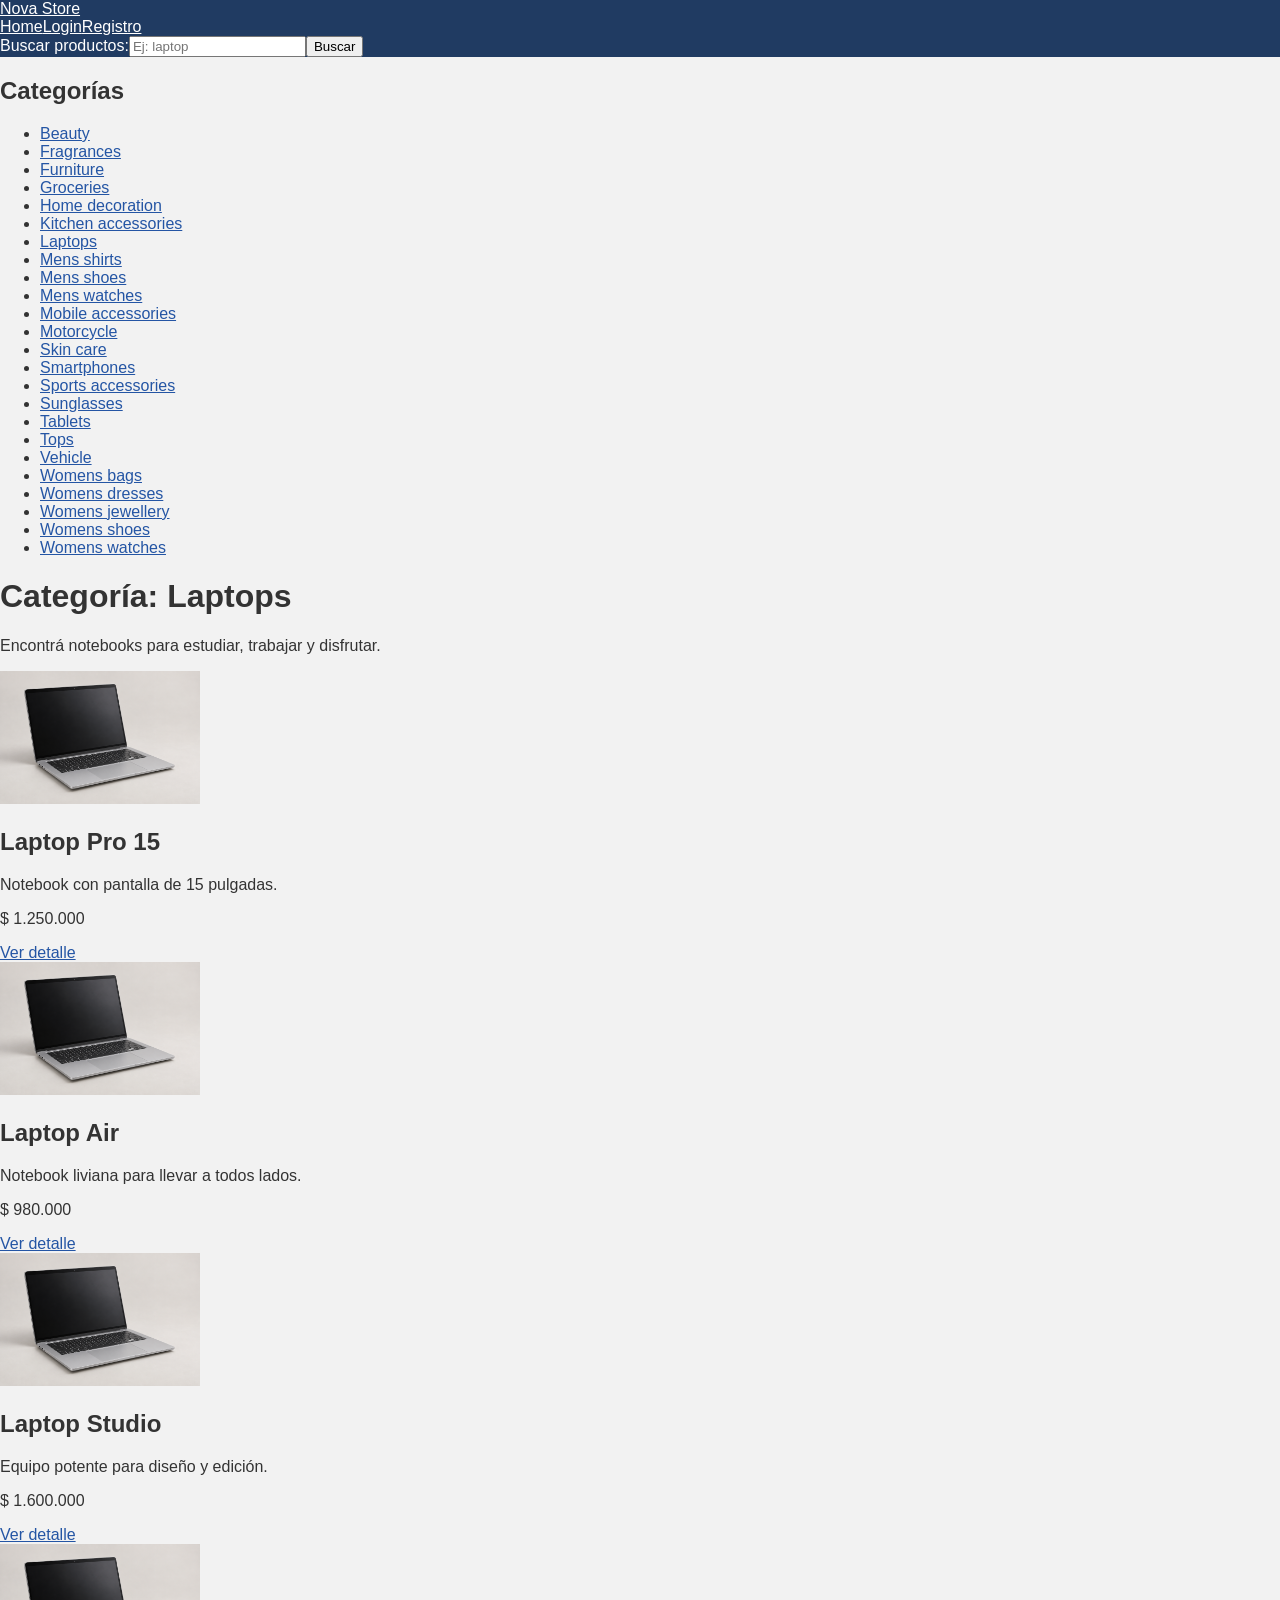
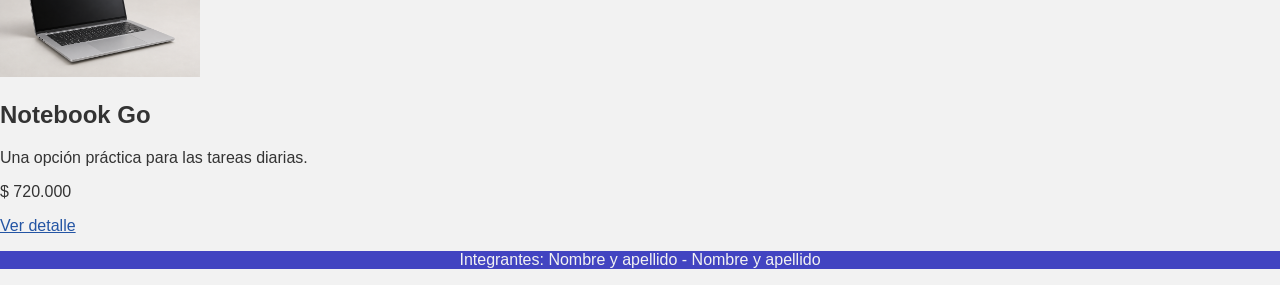
==== WEB/category.html @ fed3ddca "CSS" ====
<!DOCTYPE html>
<html lang="es">
<head>
    <meta charset="UTF-8">
    <meta name="viewport" content="width=device-width, initial-scale=1.0">
    <link rel="stylesheet" href="../style.css">
    <title>Nova Store - Categoría</title>
</head>
<body>
    <header>
        <a href="index.html">Nova Store</a>
        <nav><a href="index.html">Home</a><a href="login.html">Login</a><a href="register.html">Registro</a></nav>
        <form action="search-results.html" method="get"><label for="buscador">Buscar productos:</label><input type="text" id="buscador" name="busqueda" placeholder="Ej: laptop"><button type="submit">Buscar</button></form>
    </header>
    <nav>
        <h2>Categorías</h2>
        <ul><li><a href="category.html">Beauty</a></li><li><a href="category.html">Fragrances</a></li><li><a href="category.html">Furniture</a></li><li><a href="category.html">Groceries</a></li><li><a href="category.html">Home decoration</a></li><li><a href="category.html">Kitchen accessories</a></li><li><a href="category.html">Laptops</a></li><li><a href="category.html">Mens shirts</a></li><li><a href="category.html">Mens shoes</a></li><li><a href="category.html">Mens watches</a></li><li><a href="category.html">Mobile accessories</a></li><li><a href="category.html">Motorcycle</a></li><li><a href="category.html">Skin care</a></li><li><a href="category.html">Smartphones</a></li><li><a href="category.html">Sports accessories</a></li><li><a href="category.html">Sunglasses</a></li><li><a href="category.html">Tablets</a></li><li><a href="category.html">Tops</a></li><li><a href="category.html">Vehicle</a></li><li><a href="category.html">Womens bags</a></li><li><a href="category.html">Womens dresses</a></li><li><a href="category.html">Womens jewellery</a></li><li><a href="category.html">Womens shoes</a></li><li><a href="category.html">Womens watches</a></li></ul>
    </nav>
    <main>
        <h1>Categoría: Laptops</h1>
        <p>Encontrá notebooks para estudiar, trabajar y disfrutar.</p>
        <section class="productos">
            <article><img src="images/laptop.png" alt="Laptop Pro 15"><h2>Laptop Pro 15</h2><p>Notebook con pantalla de 15 pulgadas.</p><p>$ 1.250.000</p><a href="product.html">Ver detalle</a></article>
            <article><img src="images/laptop.png" alt="Laptop Air"><h2>Laptop Air</h2><p>Notebook liviana para llevar a todos lados.</p><p>$ 980.000</p><a href="product.html">Ver detalle</a></article>
            <article><img src="images/laptop.png" alt="Laptop Studio"><h2>Laptop Studio</h2><p>Equipo potente para diseño y edición.</p><p>$ 1.600.000</p><a href="product.html">Ver detalle</a></article>
            <article><img src="images/laptop.png" alt="Notebook Go"><h2>Notebook Go</h2><p>Una opción práctica para las tareas diarias.</p><p>$ 720.000</p><a href="product.html">Ver detalle</a></article>
        </section>
    </main>
    <footer><p>Integrantes: Nombre y apellido - Nombre y apellido</p></footer>
</body>
</html>
---- style.css ----
body {
    font-family: Arial, sans-serif;
    background-color: #f2f2f2;
    color: #333;
    margin: 0;
}


header {
    background-color: #203b62;
    color: white;
}

header a {
    color: white;
}

a {
    color: #2455a4;
}

Productos

article {
    background-color: white;
    padding: 15px;
}

img {
    width: 200px;
    max-width: 100%;
}


footer {
    background-color: #4244c1;
    text-align: center;
    color: #f2f2f2;
}
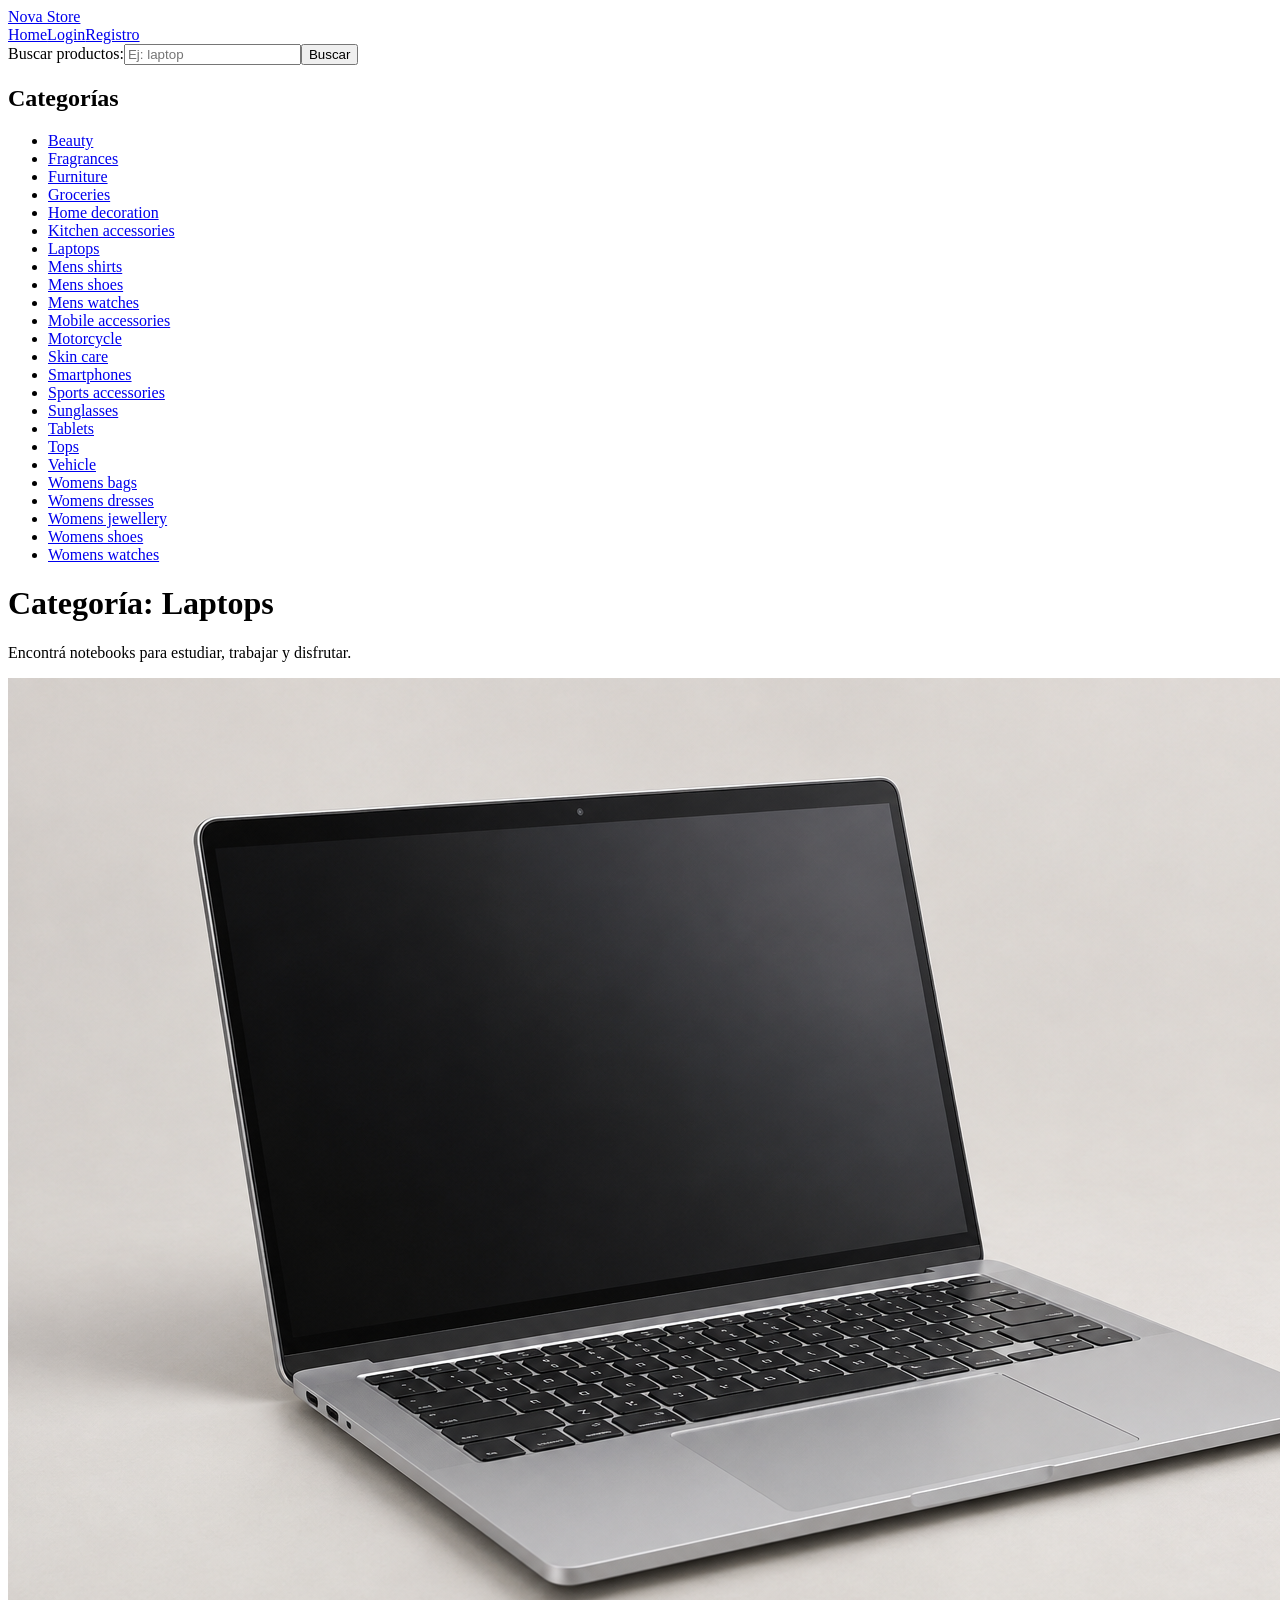
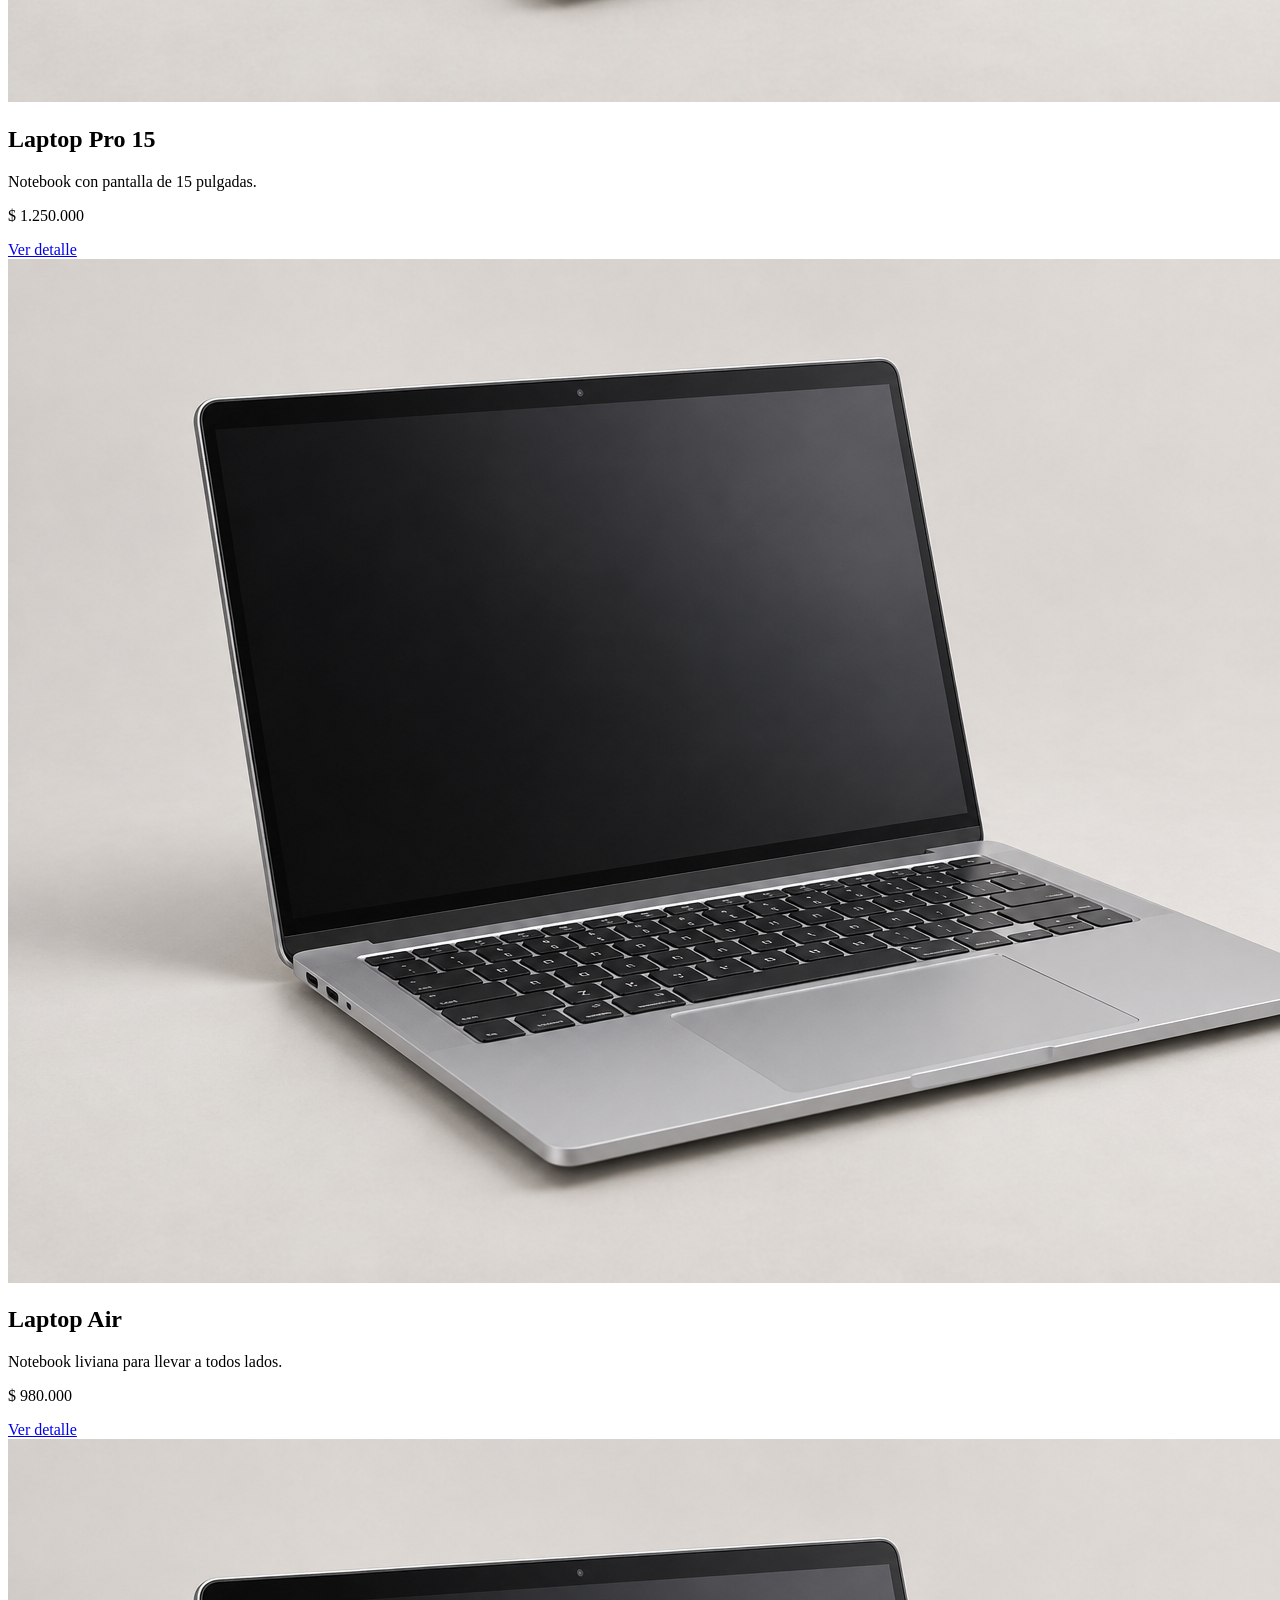
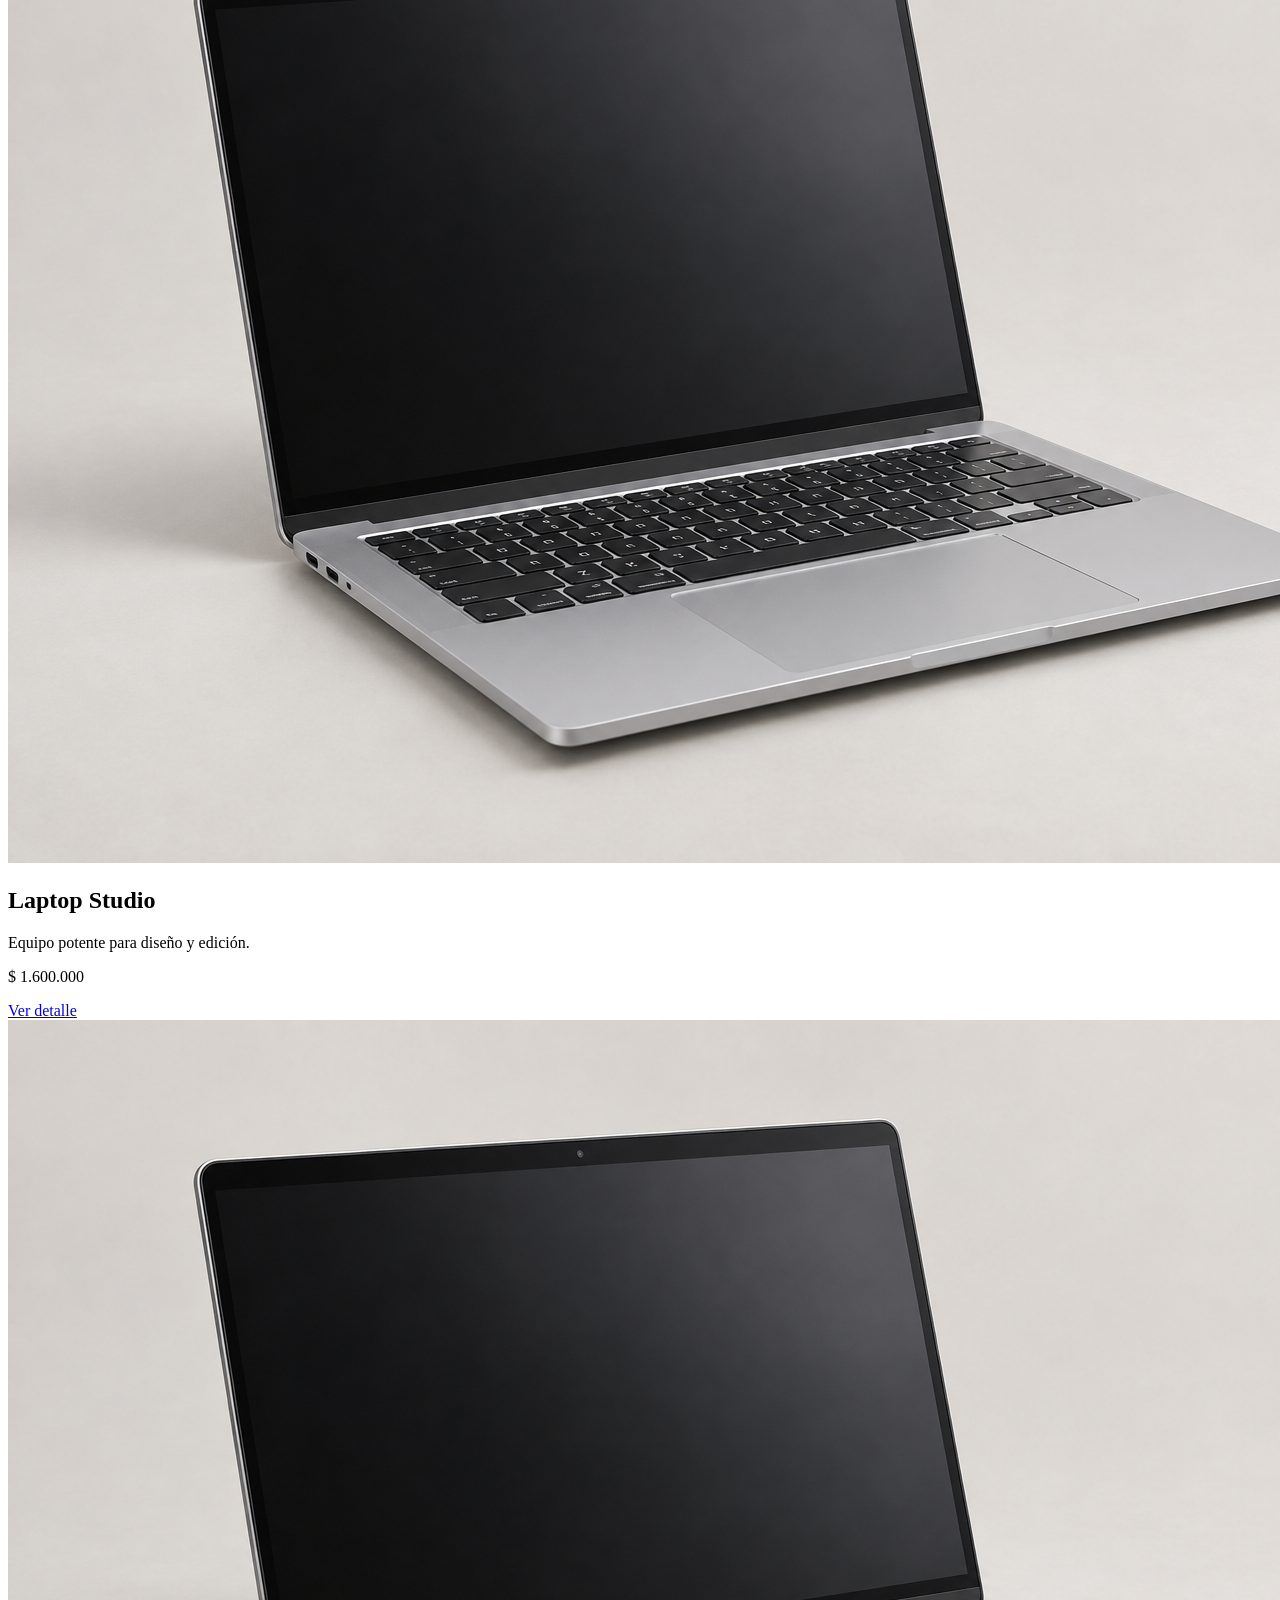
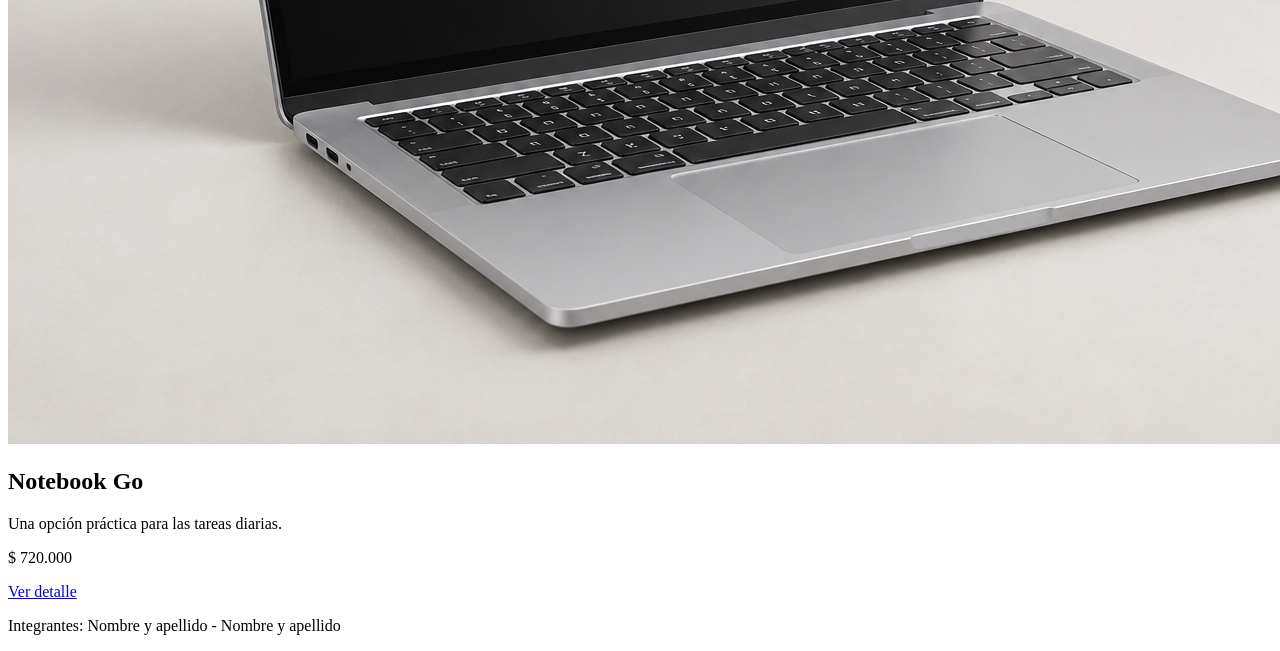
==== commit 34a5bb86: "ACOMODANDO" ====
--- a/WEB/category.html
+++ b/WEB/category.html
@@ -1,31 +1,79 @@
 <!DOCTYPE html>
 <html lang="es">
+
 <head>
     <meta charset="UTF-8">
     <meta name="viewport" content="width=device-width, initial-scale=1.0">
-    <link rel="stylesheet" href="../style.css">
+    <link rel="stylesheet" href="/Users/scazzuso/Downloads/UDESALOCODEA-main/WEB/style.css">
     <title>Nova Store - Categoría</title>
 </head>
+
 <body>
     <header>
         <a href="index.html">Nova Store</a>
         <nav><a href="index.html">Home</a><a href="login.html">Login</a><a href="register.html">Registro</a></nav>
-        <form action="search-results.html" method="get"><label for="buscador">Buscar productos:</label><input type="text" id="buscador" name="busqueda" placeholder="Ej: laptop"><button type="submit">Buscar</button></form>
+        <form action="search-results.html" method="get"><label for="buscador">Buscar productos:</label><input
+                type="text" id="buscador" name="busqueda" placeholder="Ej: laptop"><button type="submit">Buscar</button>
+        </form>
     </header>
     <nav>
         <h2>Categorías</h2>
-        <ul><li><a href="category.html">Beauty</a></li><li><a href="category.html">Fragrances</a></li><li><a href="category.html">Furniture</a></li><li><a href="category.html">Groceries</a></li><li><a href="category.html">Home decoration</a></li><li><a href="category.html">Kitchen accessories</a></li><li><a href="category.html">Laptops</a></li><li><a href="category.html">Mens shirts</a></li><li><a href="category.html">Mens shoes</a></li><li><a href="category.html">Mens watches</a></li><li><a href="category.html">Mobile accessories</a></li><li><a href="category.html">Motorcycle</a></li><li><a href="category.html">Skin care</a></li><li><a href="category.html">Smartphones</a></li><li><a href="category.html">Sports accessories</a></li><li><a href="category.html">Sunglasses</a></li><li><a href="category.html">Tablets</a></li><li><a href="category.html">Tops</a></li><li><a href="category.html">Vehicle</a></li><li><a href="category.html">Womens bags</a></li><li><a href="category.html">Womens dresses</a></li><li><a href="category.html">Womens jewellery</a></li><li><a href="category.html">Womens shoes</a></li><li><a href="category.html">Womens watches</a></li></ul>
+        <ul>
+            <li><a href="category.html">Beauty</a></li>
+            <li><a href="category.html">Fragrances</a></li>
+            <li><a href="category.html">Furniture</a></li>
+            <li><a href="category.html">Groceries</a></li>
+            <li><a href="category.html">Home decoration</a></li>
+            <li><a href="category.html">Kitchen accessories</a></li>
+            <li><a href="category.html">Laptops</a></li>
+            <li><a href="category.html">Mens shirts</a></li>
+            <li><a href="category.html">Mens shoes</a></li>
+            <li><a href="category.html">Mens watches</a></li>
+            <li><a href="category.html">Mobile accessories</a></li>
+            <li><a href="category.html">Motorcycle</a></li>
+            <li><a href="category.html">Skin care</a></li>
+            <li><a href="category.html">Smartphones</a></li>
+            <li><a href="category.html">Sports accessories</a></li>
+            <li><a href="category.html">Sunglasses</a></li>
+            <li><a href="category.html">Tablets</a></li>
+            <li><a href="category.html">Tops</a></li>
+            <li><a href="category.html">Vehicle</a></li>
+            <li><a href="category.html">Womens bags</a></li>
+            <li><a href="category.html">Womens dresses</a></li>
+            <li><a href="category.html">Womens jewellery</a></li>
+            <li><a href="category.html">Womens shoes</a></li>
+            <li><a href="category.html">Womens watches</a></li>
+        </ul>
     </nav>
     <main>
         <h1>Categoría: Laptops</h1>
         <p>Encontrá notebooks para estudiar, trabajar y disfrutar.</p>
         <section class="productos">
-            <article><img src="images/laptop.png" alt="Laptop Pro 15"><h2>Laptop Pro 15</h2><p>Notebook con pantalla de 15 pulgadas.</p><p>$ 1.250.000</p><a href="product.html">Ver detalle</a></article>
-            <article><img src="images/laptop.png" alt="Laptop Air"><h2>Laptop Air</h2><p>Notebook liviana para llevar a todos lados.</p><p>$ 980.000</p><a href="product.html">Ver detalle</a></article>
-            <article><img src="images/laptop.png" alt="Laptop Studio"><h2>Laptop Studio</h2><p>Equipo potente para diseño y edición.</p><p>$ 1.600.000</p><a href="product.html">Ver detalle</a></article>
-            <article><img src="images/laptop.png" alt="Notebook Go"><h2>Notebook Go</h2><p>Una opción práctica para las tareas diarias.</p><p>$ 720.000</p><a href="product.html">Ver detalle</a></article>
+            <article><img src="images/laptop.png" alt="Laptop Pro 15">
+                <h2>Laptop Pro 15</h2>
+                <p>Notebook con pantalla de 15 pulgadas.</p>
+                <p>$ 1.250.000</p><a href="product.html">Ver detalle</a>
+            </article>
+            <article><img src="images/laptop.png" alt="Laptop Air">
+                <h2>Laptop Air</h2>
+                <p>Notebook liviana para llevar a todos lados.</p>
+                <p>$ 980.000</p><a href="product.html">Ver detalle</a>
+            </article>
+            <article><img src="images/laptop.png" alt="Laptop Studio">
+                <h2>Laptop Studio</h2>
+                <p>Equipo potente para diseño y edición.</p>
+                <p>$ 1.600.000</p><a href="product.html">Ver detalle</a>
+            </article>
+            <article><img src="images/laptop.png" alt="Notebook Go">
+                <h2>Notebook Go</h2>
+                <p>Una opción práctica para las tareas diarias.</p>
+                <p>$ 720.000</p><a href="product.html">Ver detalle</a>
+            </article>
         </section>
     </main>
-    <footer><p>Integrantes: Nombre y apellido - Nombre y apellido</p></footer>
+    <footer>
+        <p>Integrantes: Nombre y apellido - Nombre y apellido</p>
+    </footer>
 </body>
-</html>
+
+</html>
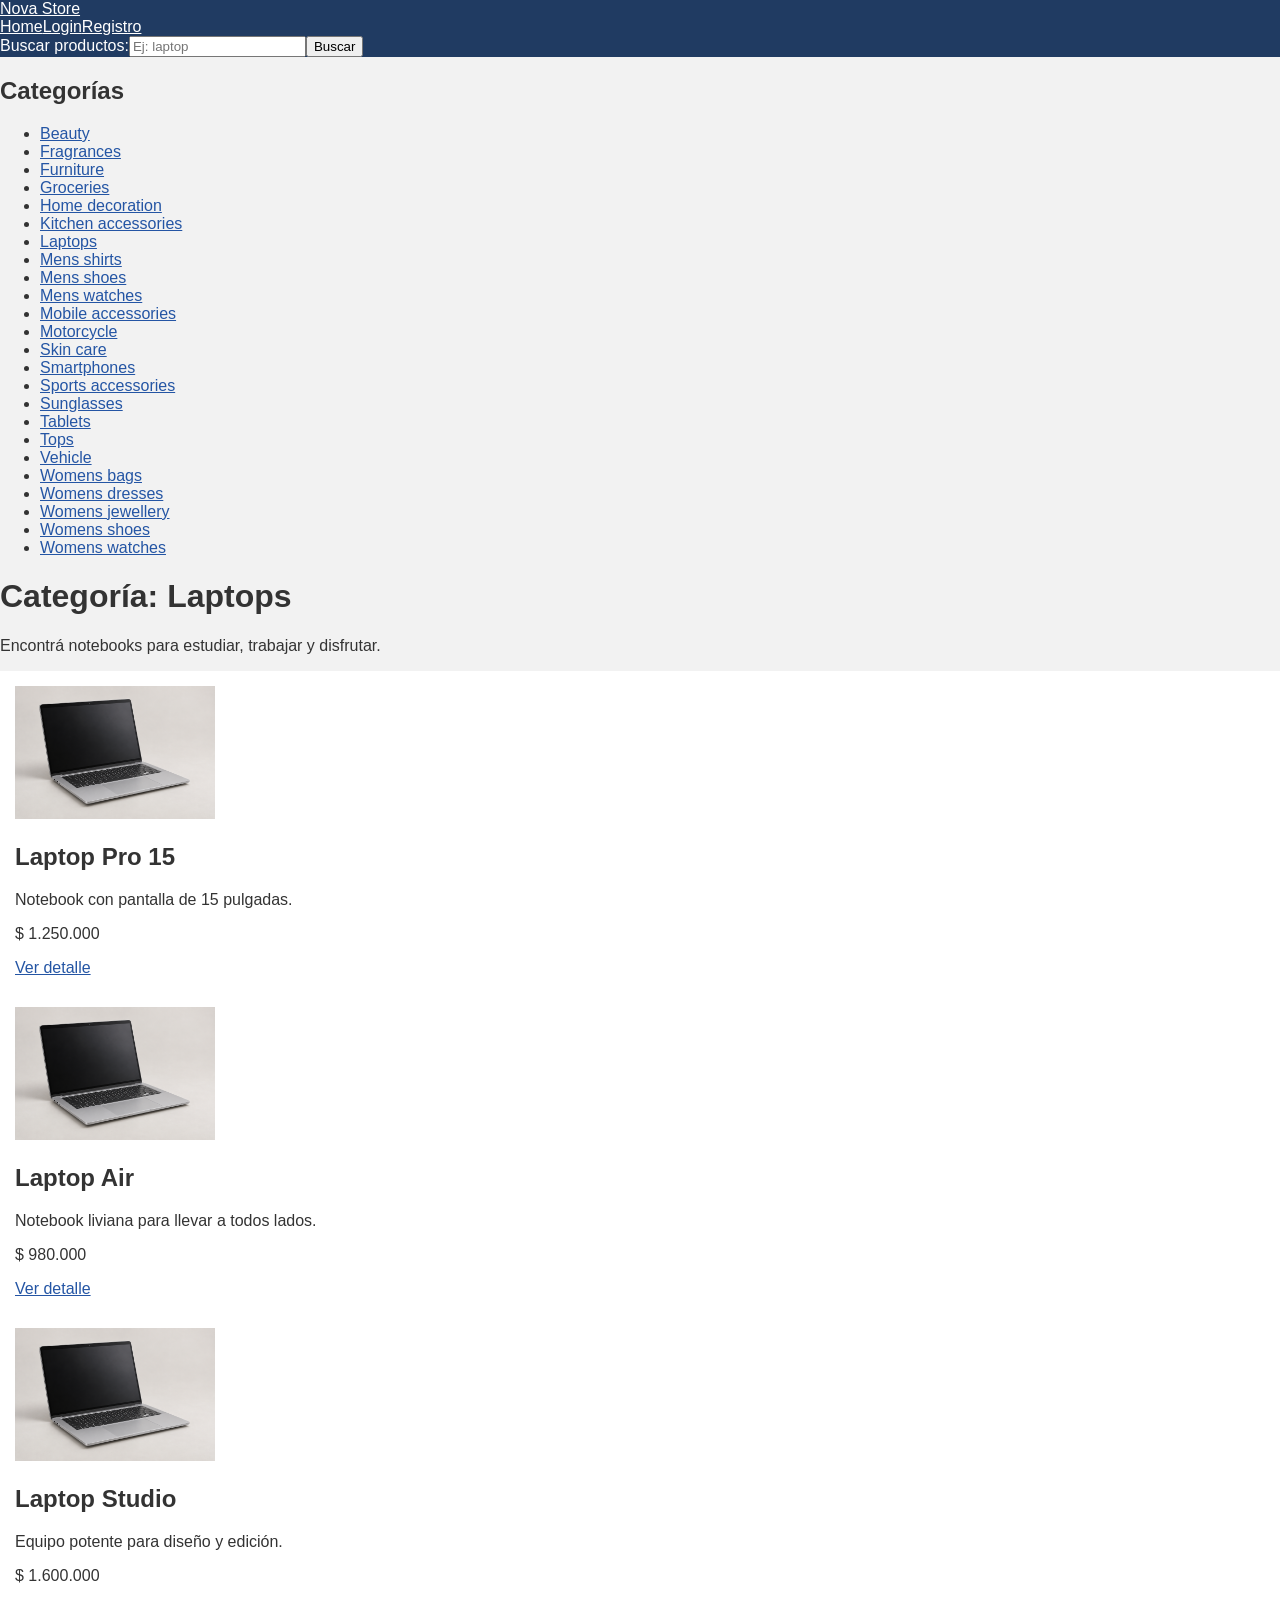
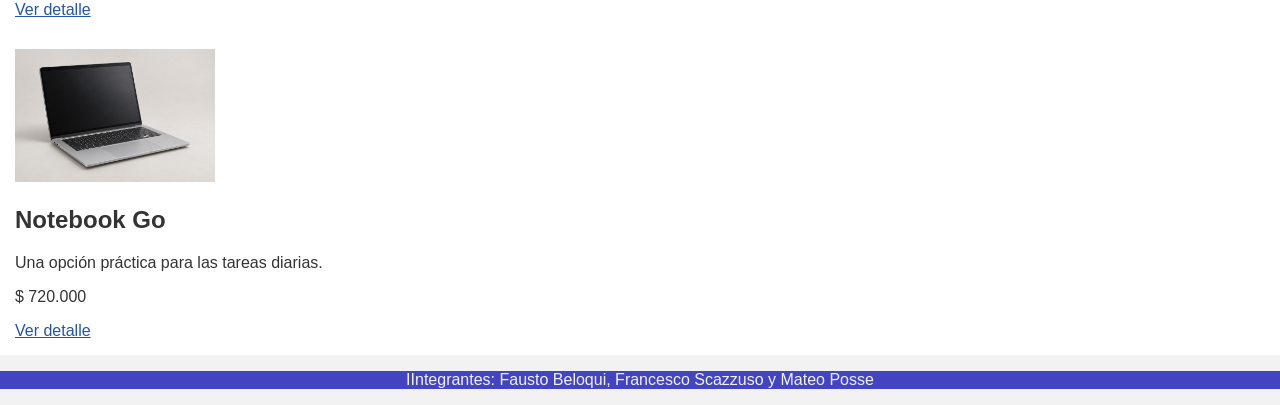
==== commit adc484f3: "Arregle los footer que estaban mal redactados" ====
--- a/WEB/category.html
+++ b/WEB/category.html
@@ -4,7 +4,7 @@
 <head>
     <meta charset="UTF-8">
     <meta name="viewport" content="width=device-width, initial-scale=1.0">
-    <link rel="stylesheet" href="/Users/scazzuso/Downloads/UDESALOCODEA-main/WEB/style.css">
+    <link rel="stylesheet" href="../style.css">
     <title>Nova Store - Categoría</title>
 </head>
 
@@ -72,7 +72,7 @@
         </section>
     </main>
     <footer>
-        <p>Integrantes: Nombre y apellido - Nombre y apellido</p>
+        <p>IIntegrantes: Fausto Beloqui, Francesco Scazzuso y Mateo Posse</p>
     </footer>
 </body>
 
--- a/style.css
+++ b/style.css
@@ -0,0 +1,39 @@
+
+body {
+    font-family: Arial, sans-serif;
+    background-color: #f2f2f2;
+    color: #333;
+    margin: 0;
+}
+
+
+header {
+    background-color: #203b62;
+    color: white;
+}
+
+header a {
+    color: white;
+}
+
+a {
+    color: #2455a4;
+}
+
+
+article {
+    background-color: white;
+    padding: 15px;
+}
+
+img {
+    width: 200px;
+    max-width: 100%;
+}
+
+
+footer {
+    background-color: #4244c1;
+    text-align: center;
+    color: #f2f2f2;
+}
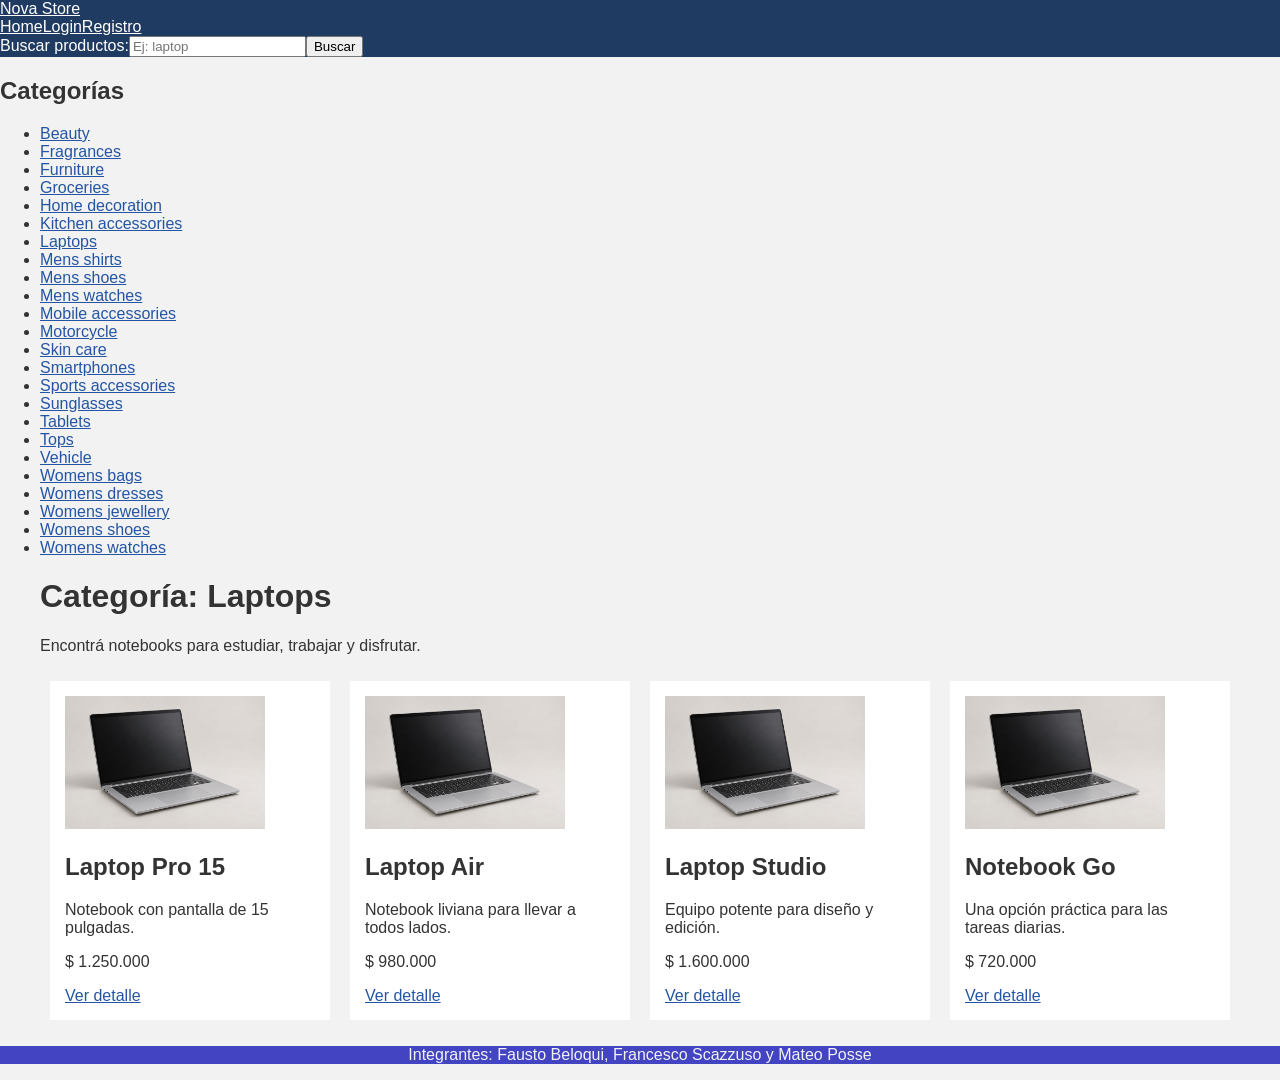
==== commit c51e3fcb: "Actualizo estilos y contenido de la tienda" ====
--- a/WEB/category.html
+++ b/WEB/category.html
@@ -4,7 +4,7 @@
 <head>
     <meta charset="UTF-8">
     <meta name="viewport" content="width=device-width, initial-scale=1.0">
-    <link rel="stylesheet" href="../style.css">
+    <link rel="stylesheet" href="style.css">
     <title>Nova Store - Categoría</title>
 </head>
 
@@ -72,8 +72,8 @@
         </section>
     </main>
     <footer>
-        <p>IIntegrantes: Fausto Beloqui, Francesco Scazzuso y Mateo Posse</p>
+        <p>Integrantes: Fausto Beloqui, Francesco Scazzuso y Mateo Posse</p>
     </footer>
 </body>
 
-</html>+</html>
--- a/WEB/style.css
+++ b/WEB/style.css
@@ -0,0 +1,55 @@
+
+body {
+    font-family: Arial, sans-serif;
+    background-color: #f2f2f2;
+    color: #333;
+    margin: 0;
+}
+
+
+header {
+    background-color: #203b62;
+    color: white;
+}
+
+header a {
+    color: white;
+}
+
+a {
+    color: #2455a4;
+}
+
+
+article {
+    background-color: white;
+    padding: 15px;
+}
+
+img {
+    width: 200px;
+    max-width: 100%;
+}
+
+
+footer {
+    background-color: #4244c1;
+    text-align: center;
+    color: #f2f2f2;
+}
+
+.productos {
+    display: flex;
+    flex-wrap: wrap;
+}
+
+.productos article {
+    width: 250px;
+    margin: 10px;
+    padding: 15px;
+}
+
+main {
+    width: 1200px;
+    margin: auto;
+}
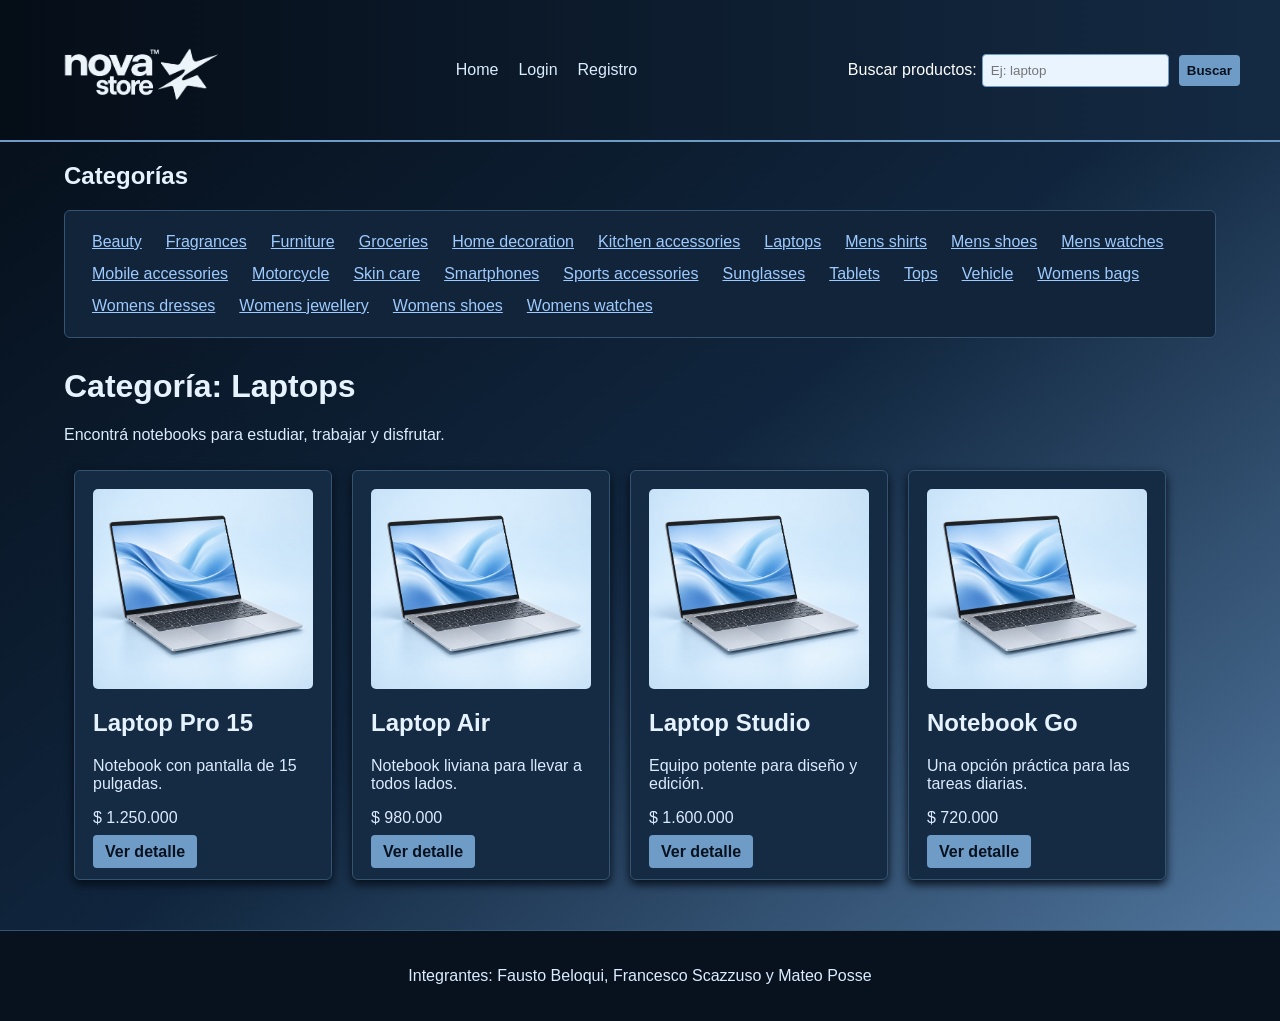
==== commit 02baaaa1: "Nova Store" ====
--- a/WEB/category.html
+++ b/WEB/category.html
@@ -49,22 +49,22 @@
         <h1>Categoría: Laptops</h1>
         <p>Encontrá notebooks para estudiar, trabajar y disfrutar.</p>
         <section class="productos">
-            <article><img src="images/laptop.png" alt="Laptop Pro 15">
+            <article><img src="images/laptop-nova.png" alt="Laptop Pro 15">
                 <h2>Laptop Pro 15</h2>
                 <p>Notebook con pantalla de 15 pulgadas.</p>
                 <p>$ 1.250.000</p><a href="product.html">Ver detalle</a>
             </article>
-            <article><img src="images/laptop.png" alt="Laptop Air">
+            <article><img src="images/laptop-nova.png" alt="Laptop Air">
                 <h2>Laptop Air</h2>
                 <p>Notebook liviana para llevar a todos lados.</p>
                 <p>$ 980.000</p><a href="product.html">Ver detalle</a>
             </article>
-            <article><img src="images/laptop.png" alt="Laptop Studio">
+            <article><img src="images/laptop-nova.png" alt="Laptop Studio">
                 <h2>Laptop Studio</h2>
                 <p>Equipo potente para diseño y edición.</p>
                 <p>$ 1.600.000</p><a href="product.html">Ver detalle</a>
             </article>
-            <article><img src="images/laptop.png" alt="Notebook Go">
+            <article><img src="images/laptop-nova.png" alt="Notebook Go">
                 <h2>Notebook Go</h2>
                 <p>Una opción práctica para las tareas diarias.</p>
                 <p>$ 720.000</p><a href="product.html">Ver detalle</a>
--- a/WEB/style.css
+++ b/WEB/style.css
@@ -1,42 +1,91 @@
 
 body {
     font-family: Arial, sans-serif;
-    background-color: #f2f2f2;
-    color: #333;
+    background-color: #0b1726;
+    background-image: linear-gradient(to bottom right, #050d17, #10253d, #567da6);
+    color: #dcecff;
     margin: 0;
+    min-height: 100vh;
 }
 
 
 header {
-    background-color: #203b62;
+    background-color: #08121f;
+    background-image: linear-gradient(to right, #050d17, #142a43);
+    color: white;
+    padding: 25px;
+    display: flex;
+    align-items: center;
+    justify-content: space-between;
+    flex-wrap: wrap;
+    border-bottom: 2px solid #6f9bc7;
+}
+
+header > a {
+    background-image: url("images/nova-store-logo.png");
+    background-size: contain;
+    background-repeat: no-repeat;
+    background-position: center;
+    display: block;
+    width: 230px;
+    height: 90px;
+    font-size: 0;
+}
+
+header nav {
+    padding: 10px;
+}
+
+header nav a {
+    color: #dcecff;
+    margin: 10px;
+    text-decoration: none;
+}
+
+header nav a:hover {
     color: white;
 }
 
-header a {
-    color: white;
+header form {
+    margin: 10px;
+}
+
+
+body > nav {
+    width: 90%;
+    max-width: 1200px;
+    margin: 20px auto;
+}
+
+body > nav ul {
+    background-color: #12243a;
+    padding: 15px;
+    border: 1px solid #345472;
+    border-radius: 6px;
+    list-style: none;
+    display: flex;
+    flex-wrap: wrap;
+}
+
+body > nav li {
+    margin: 7px 12px;
 }
 
 a {
-    color: #2455a4;
+    color: #9dcaff;
 }
 
 
-article {
-    background-color: white;
-    padding: 15px;
+main {
+    width: 90%;
+    max-width: 1200px;
+    margin: 30px auto;
 }
 
-img {
-    width: 200px;
-    max-width: 100%;
+h1, h2 {
+    color: #e6f3ff;
 }
 
-
-footer {
-    background-color: #4244c1;
-    text-align: center;
-    color: #f2f2f2;
-}
 
 .productos {
     display: flex;
@@ -44,12 +93,89 @@
 }
 
 .productos article {
-    width: 250px;
+    width: 220px;
     margin: 10px;
-    padding: 15px;
+    box-shadow: 0 4px 10px #050d17;
 }
 
-main {
-    width: 1200px;
+article {
+    background-color: #152a43;
+    padding: 18px;
+    margin-bottom: 15px;
+    border: 1px solid #345472;
+    border-radius: 6px;
+}
+
+article img {
+    width: 100%;
+    height: 200px;
+    object-fit: cover;
+    display: block;
     margin: auto;
+    background-color: #eaf4ff;
+    border-radius: 5px;
 }
+
+article a {
+    background-color: #6f9bc7;
+    color: #08121f;
+    padding: 8px 12px;
+    text-decoration: none;
+    border-radius: 4px;
+    font-weight: bold;
+}
+
+article a:hover {
+    background-color: #9dcaff;
+}
+
+
+.cuenta {
+    background-color: #152a43;
+    width: 400px;
+    max-width: 90%;
+    margin: 30px auto;
+    padding: 25px;
+    border: 1px solid #345472;
+    border-radius: 6px;
+}
+
+input, button {
+    padding: 8px;
+    margin: 5px;
+    border: 1px solid #6f9bc7;
+    border-radius: 4px;
+}
+
+input {
+    background-color: #eaf4ff;
+    color: #08121f;
+}
+
+button {
+    background-color: #6f9bc7;
+    color: #08121f;
+    border: none;
+    cursor: pointer;
+    font-weight: bold;
+}
+
+button:hover {
+    background-color: #9dcaff;
+}
+
+
+main section > img {
+    width: 350px;
+    max-width: 100%;
+}
+
+
+footer {
+    background-color: #08121f;
+    color: #dcecff;
+    text-align: center;
+    padding: 20px;
+    margin-top: 40px;
+    border-top: 1px solid #345472;
+}
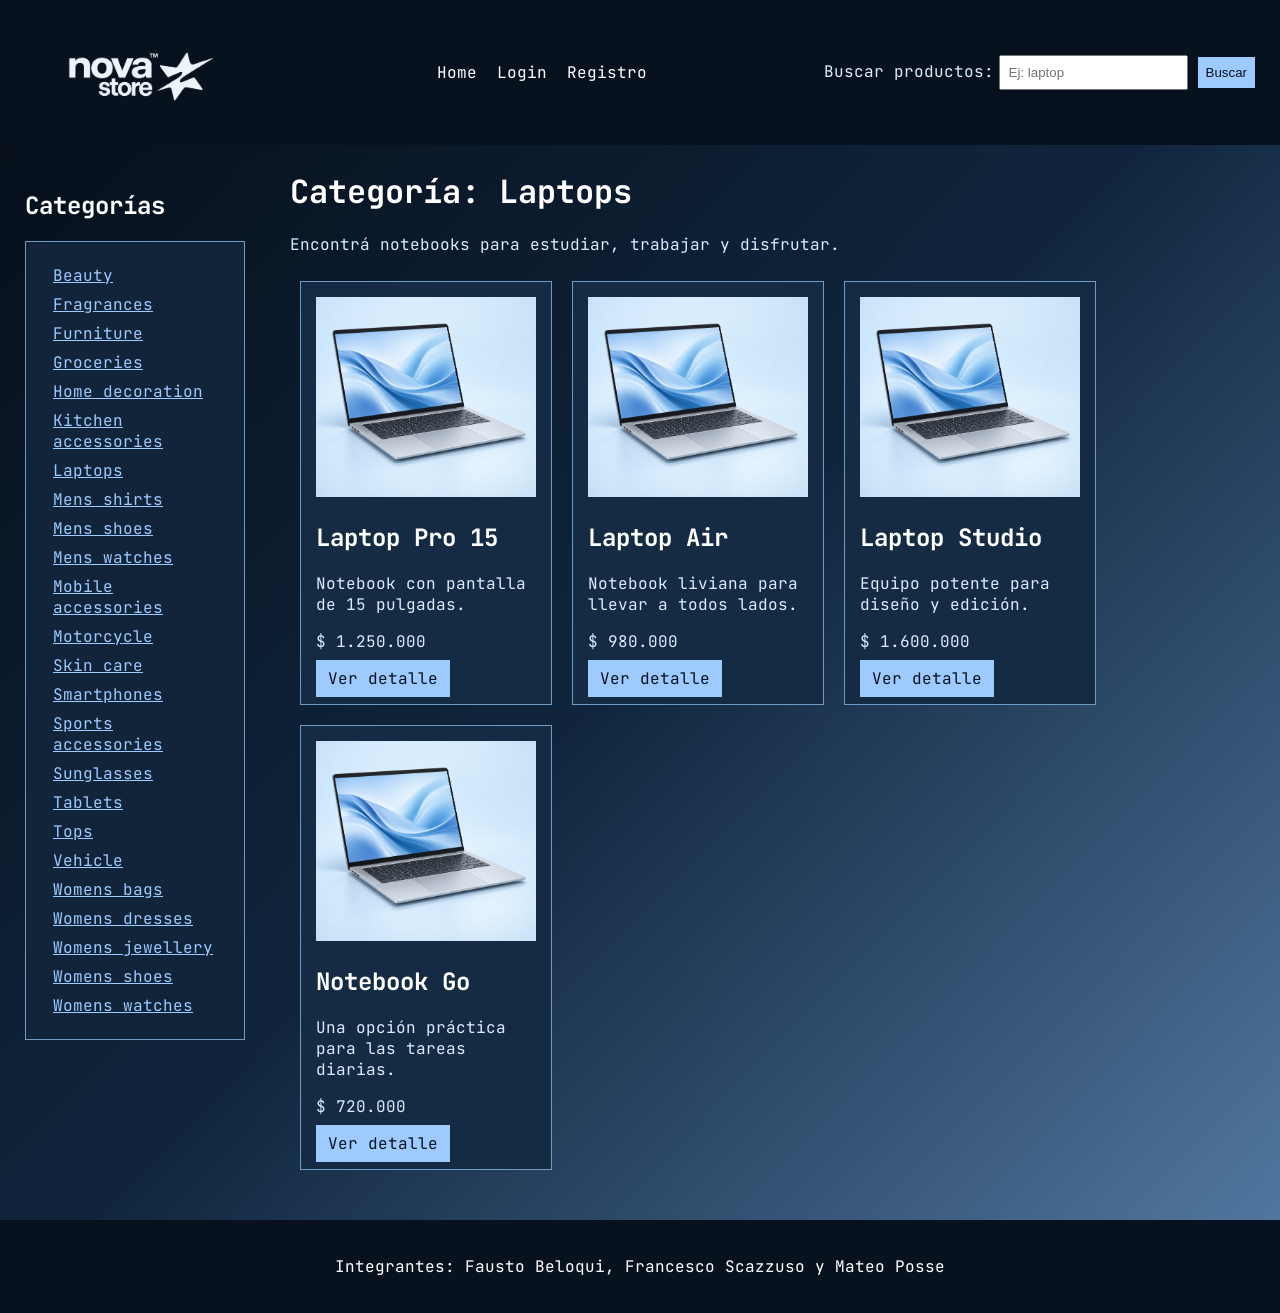
==== commit ee51b460: "Format" ====
--- a/WEB/category.html
+++ b/WEB/category.html
@@ -76,4 +76,4 @@
     </footer>
 </body>
 
-</html>
+</html>
--- a/WEB/style.css
+++ b/WEB/style.css
@@ -1,89 +1,70 @@
+@import url("https://fonts.googleapis.com/css2?family=JetBrains+Mono:wght@400;700&display=swap");
 
 body {
-    font-family: Arial, sans-serif;
-    background-color: #0b1726;
-    background-image: linear-gradient(to bottom right, #050d17, #10253d, #567da6);
+    margin: 0;
+    font-family: "JetBrains Mono", monospace;
     color: #dcecff;
-    margin: 0;
-    min-height: 100vh;
+    background: linear-gradient(to bottom right, #050d17, #10253d, #567da6);
 }
 
 
 header {
+    padding: 20px;
     background-color: #08121f;
-    background-image: linear-gradient(to right, #050d17, #142a43);
-    color: white;
-    padding: 25px;
     display: flex;
+    justify-content: space-between;
     align-items: center;
-    justify-content: space-between;
     flex-wrap: wrap;
-    border-bottom: 2px solid #6f9bc7;
+    position: sticky;
+    top: 0;
 }
 
-header > a {
+header>a {
+    width: 220px;
+    height: 85px;
     background-image: url("images/nova-store-logo.png");
     background-size: contain;
+    background-position: center;
     background-repeat: no-repeat;
-    background-position: center;
-    display: block;
-    width: 230px;
-    height: 90px;
     font-size: 0;
 }
 
-header nav {
-    padding: 10px;
-}
-
-header nav a {
-    color: #dcecff;
+header a {
+    color: white;
     margin: 10px;
     text-decoration: none;
 }
 
-header nav a:hover {
-    color: white;
-}
-
-header form {
-    margin: 10px;
-}
-
-
-body > nav {
-    width: 90%;
-    max-width: 1200px;
-    margin: 20px auto;
-}
-
-body > nav ul {
-    background-color: #12243a;
-    padding: 15px;
-    border: 1px solid #345472;
-    border-radius: 6px;
-    list-style: none;
-    display: flex;
-    flex-wrap: wrap;
-}
-
-body > nav li {
-    margin: 7px 12px;
-}
 
 a {
     color: #9dcaff;
 }
 
 
-main {
-    width: 90%;
-    max-width: 1200px;
-    margin: 30px auto;
+body>nav {
+    width: 220px;
+    margin: 25px;
+    float: left;
 }
 
-h1, h2 {
-    color: #e6f3ff;
+main {
+    margin: 25px 25px 25px 290px;
+}
+
+body>nav ul {
+    padding: 15px;
+    background-color: #12243a;
+    border: 1px solid #6f9bc7;
+    list-style: none;
+}
+
+body>nav li {
+    margin: 8px 12px;
+}
+
+h1,
+h2 {
+    color: white;
 }
 
 
@@ -92,90 +73,67 @@
     flex-wrap: wrap;
 }
 
+article {
+    padding: 15px;
+    margin: 10px;
+    background-color: #152a43;
+    border: 1px solid #6f9bc7;
+}
+
 .productos article {
     width: 220px;
-    margin: 10px;
-    box-shadow: 0 4px 10px #050d17;
-}
-
-article {
-    background-color: #152a43;
-    padding: 18px;
-    margin-bottom: 15px;
-    border: 1px solid #345472;
-    border-radius: 6px;
 }
 
 article img {
     width: 100%;
     height: 200px;
     object-fit: cover;
-    display: block;
-    margin: auto;
-    background-color: #eaf4ff;
-    border-radius: 5px;
 }
 
-article a {
-    background-color: #6f9bc7;
+article a,
+button {
+    padding: 8px 12px;
+    background-color: #9dcaff;
     color: #08121f;
-    padding: 8px 12px;
+    border: none;
     text-decoration: none;
-    border-radius: 4px;
-    font-weight: bold;
-}
-
-article a:hover {
-    background-color: #9dcaff;
 }
 
 
 .cuenta {
-    background-color: #152a43;
     width: 400px;
     max-width: 90%;
     margin: 30px auto;
-    padding: 25px;
-    border: 1px solid #345472;
-    border-radius: 6px;
+    padding: 20px;
+    background-color: #152a43;
 }
 
-input, button {
+input,
+button {
     padding: 8px;
     margin: 5px;
-    border: 1px solid #6f9bc7;
-    border-radius: 4px;
 }
 
-input {
-    background-color: #eaf4ff;
-    color: #08121f;
-}
-
-button {
-    background-color: #6f9bc7;
-    color: #08121f;
-    border: none;
-    cursor: pointer;
-    font-weight: bold;
-}
-
-button:hover {
-    background-color: #9dcaff;
-}
-
-
-main section > img {
+main section>img {
     width: 350px;
     max-width: 100%;
 }
 
+.banner img {
+    width: 100%;
+    display: block;
+}
+
+.banner {
+    margin: 0;
+}
+
 
 footer {
-    background-color: #08121f;
-    color: #dcecff;
-    text-align: center;
     padding: 20px;
     margin-top: 40px;
-    border-top: 1px solid #345472;
-}
+    background-color: #08121f;
+    color: white;
+    text-align: center;
+    clear: both;
+}
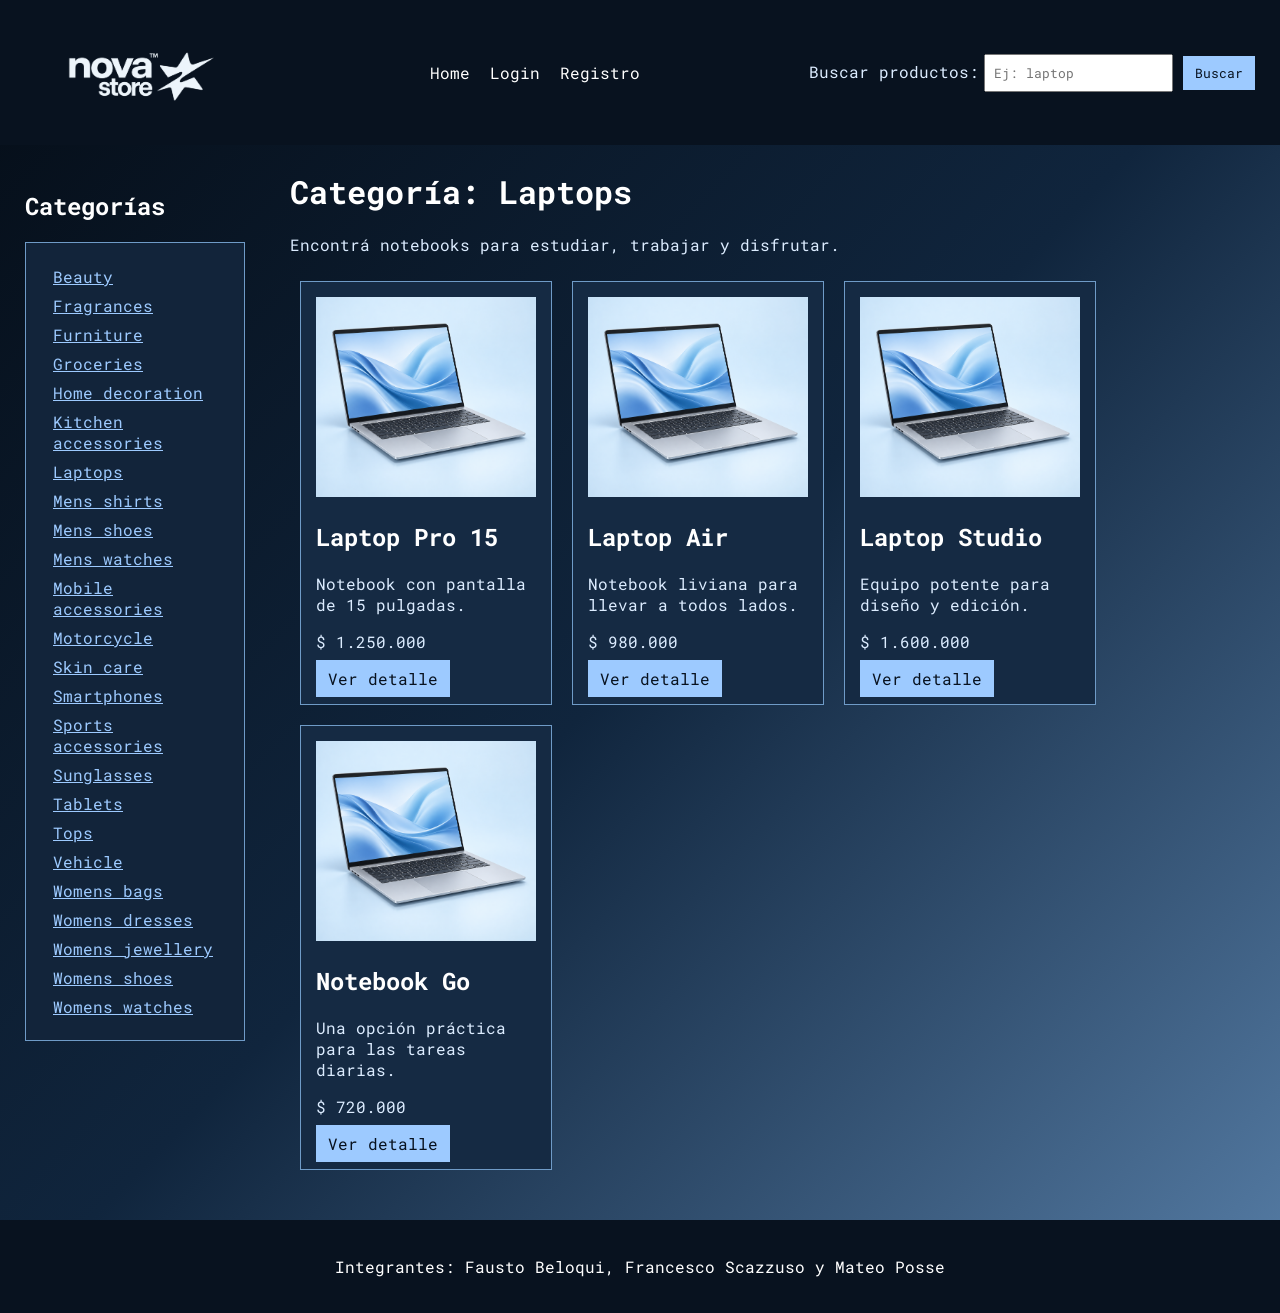
==== commit 0f6f93de: "Mejor css" ====
--- a/WEB/category.html
+++ b/WEB/category.html
@@ -4,19 +4,25 @@
 <head>
     <meta charset="UTF-8">
     <meta name="viewport" content="width=device-width, initial-scale=1.0">
-    <link rel="stylesheet" href="style.css">
+    <link rel="preconnect" href="https://fonts.googleapis.com">
+    <link rel="preconnect" href="https://fonts.gstatic.com" crossorigin>
+    <link
+        href="https://fonts.googleapis.com/css2?family=Noto+Sans:ital,wght@0,100..900;1,100..900&amp;family=Roboto+Mono:ital,wght@0,100..700;1,100..700&amp;display=swap"
+        rel="stylesheet">
+    <link rel="stylesheet" href="../CSS/style.css">
     <title>Nova Store - Categoría</title>
 </head>
 
 <body>
     <header>
-        <a href="index.html">Nova Store</a>
+        <a href="index.html"><img class="logo" src="images/nova-store-logo.png" alt="Nova Store"></a>
         <nav><a href="index.html">Home</a><a href="login.html">Login</a><a href="register.html">Registro</a></nav>
         <form action="search-results.html" method="get"><label for="buscador">Buscar productos:</label><input
                 type="text" id="buscador" name="busqueda" placeholder="Ej: laptop"><button type="submit">Buscar</button>
         </form>
+
     </header>
-    <nav>
+    <nav class="categorias">
         <h2>Categorías</h2>
         <ul>
             <li><a href="category.html">Beauty</a></li>
--- a/CSS/style.css
+++ b/CSS/style.css
@@ -0,0 +1,147 @@
+body {
+    margin: 0;
+    font-family: "Roboto Mono", monospace;
+    color: #dcecff;
+    background: linear-gradient(to bottom right, #050d17, #10253d, #567da6);
+}
+
+button {
+    font-family: inherit;
+    padding: 8px;
+    margin: 5px;
+    padding: 8px 12px;
+    background-color: #9dcaff;
+    color: #08121f;
+    border: none;
+    text-decoration: none;
+}
+
+input {
+    font-family: inherit;
+    padding: 8px;
+    margin: 5px;
+}
+
+header {
+    padding: 20px;
+    background-color: #08121f;
+    display: flex;
+    justify-content: space-between;
+    align-items: center;
+    flex-wrap: wrap;
+    position: sticky;
+    top: 0;
+}
+
+.logo {
+    width: 220px;
+    height: 85px;
+    object-fit: contain;
+    display: block;
+}
+
+header a {
+    color: white;
+    margin: 10px;
+    text-decoration: none;
+}
+
+
+a {
+    color: #9dcaff;
+}
+
+
+.categorias {
+    width: 220px;
+    margin: 25px;
+    float: left;
+}
+
+main {
+    margin: 25px 25px 25px 290px;
+}
+
+.categorias ul {
+    padding: 15px;
+    background-color: #12243a;
+    border: 1px solid #6f9bc7;
+    list-style: none;
+}
+
+.categorias li {
+    margin: 8px 12px;
+}
+
+h1 {
+    color: white;
+}
+
+h2 {
+    color: white;
+}
+
+.productos {
+    display: flex;
+    flex-wrap: wrap;
+}
+
+article {
+    padding: 15px;
+    margin: 10px;
+    background-color: #152a43;
+    border: 1px solid #6f9bc7;
+}
+
+.productos article {
+    width: 220px;
+}
+
+article img {
+    width: 100%;
+    height: 200px;
+    object-fit: cover;
+}
+
+article a {
+    padding: 8px 12px;
+    background-color: #9dcaff;
+    color: #08121f;
+    border: none;
+    text-decoration: none;
+}
+
+
+.cuenta {
+    width: 400px;
+    max-width: 90%;
+    margin: 30px auto;
+    padding: 20px;
+    background-color: #152a43;
+}
+
+
+
+.imagen-producto {
+    width: 350px;
+    max-width: 100%;
+}
+
+.banner img {
+    width: 100%;
+    display: block;
+}
+
+.banner {
+    margin: 0;
+}
+
+
+footer {
+    padding: 20px;
+    margin-top: 40px;
+    background-color: #08121f;
+    color: white;
+    text-align: center;
+    clear: both;
+}
